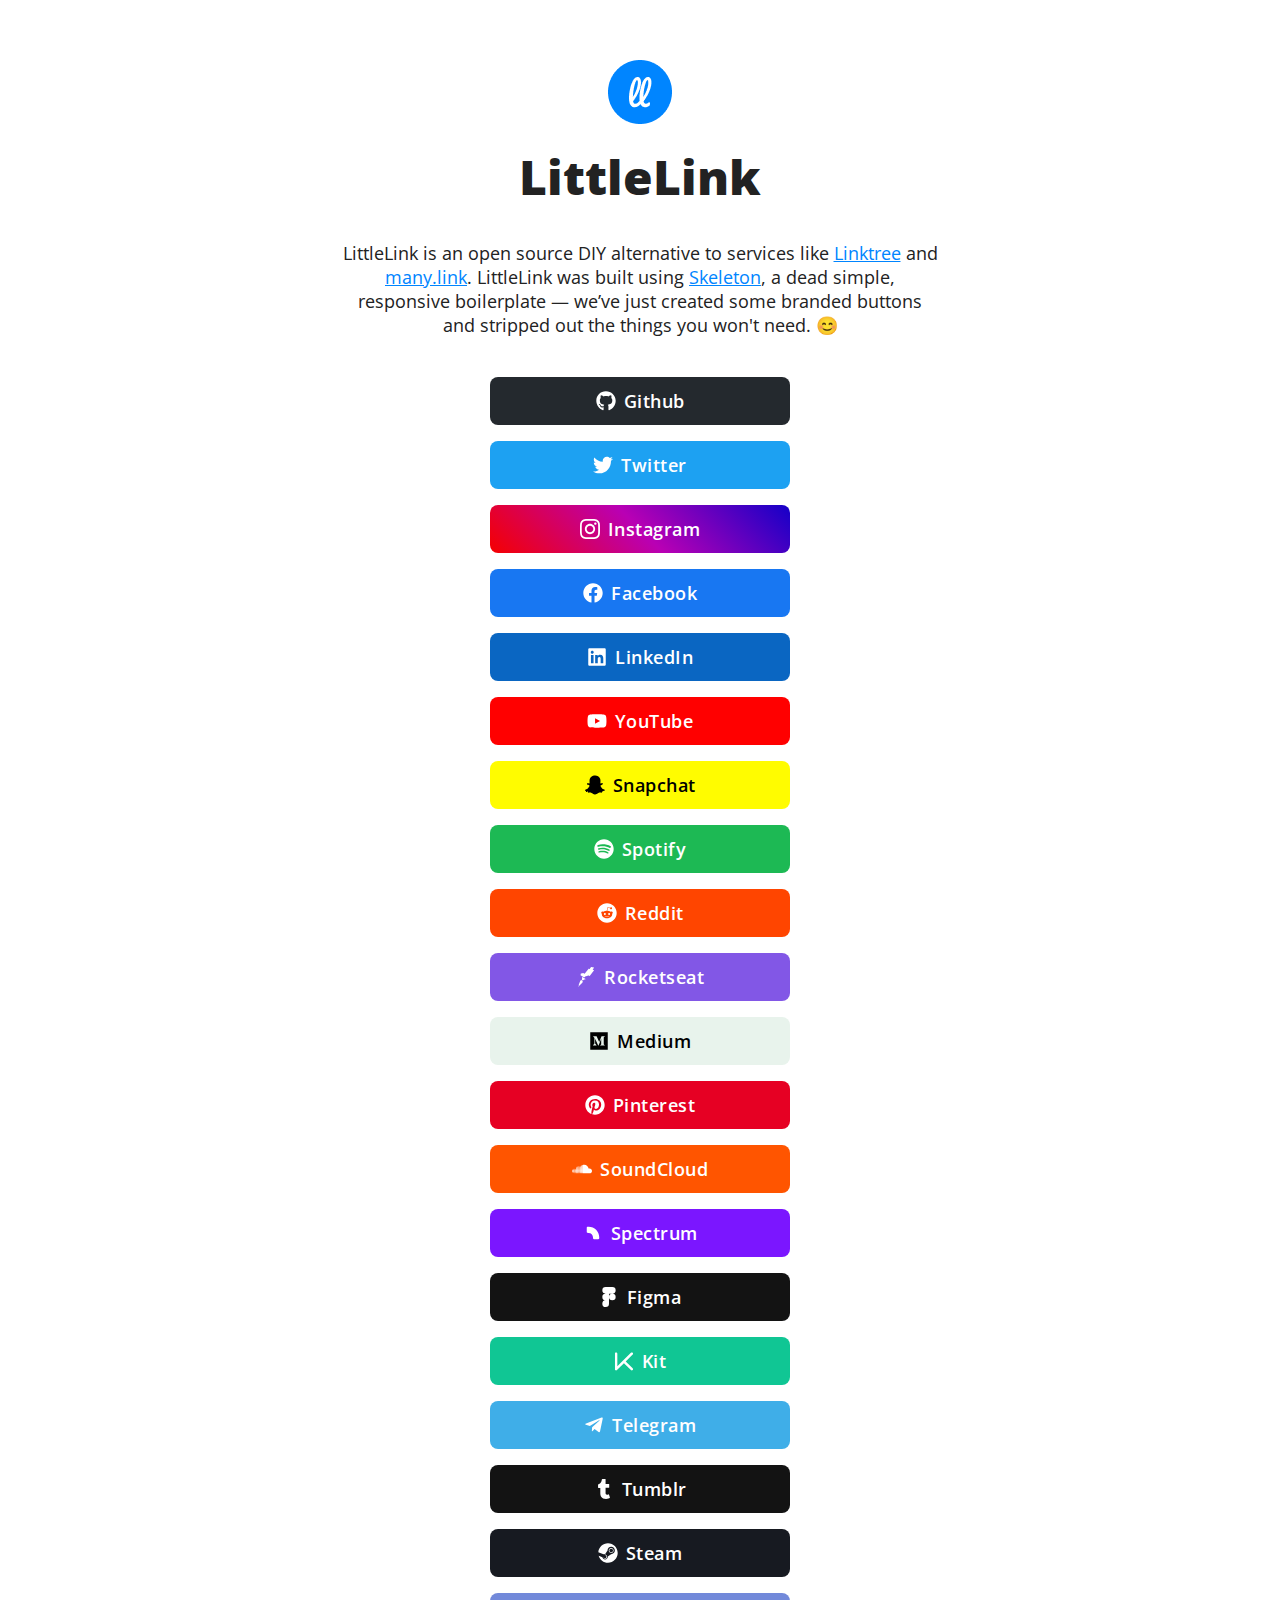
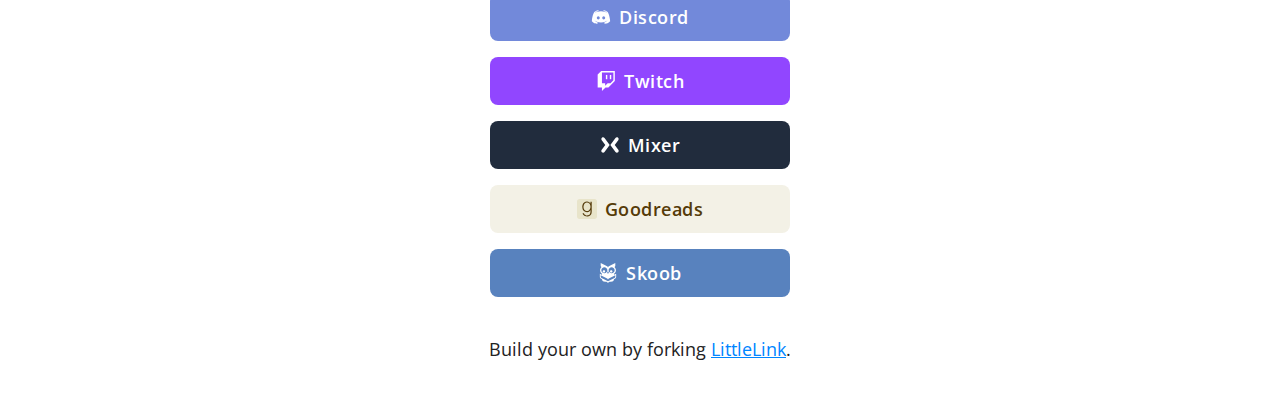
==== littlelink-master/index.html @ fe1fabd6 "Add files via upload" ====
<!DOCTYPE html>
<html lang="en">
<head>

  <!-- Page Information
  –––––––––––––––––––––––––––––––––––––––––––––––––– -->
  <meta charset="utf-8">
  <title>LittleLink</title>
  <meta name="description" content="">
  <meta name="author" content="">

  <!-- Mobile Specific Metas
  –––––––––––––––––––––––––––––––––––––––––––––––––– -->
  <meta name="viewport" content="width=device-width, initial-scale=1">

  <!-- FONT
  –––––––––––––––––––––––––––––––––––––––––––––––––– -->
  <link href="https://fonts.googleapis.com/css?family=Open+Sans:400,600,800&display=swap" rel="stylesheet">

  <!-- CSS
  –––––––––––––––––––––––––––––––––––––––––––––––––– -->
  <link rel="stylesheet" href="css/normalize.css">
  <link rel="stylesheet" href="css/skeleton-light.css">
  <link rel="stylesheet" href="css/brands.css">

  <!-- Favicon
  –––––––––––––––––––––––––––––––––––––––––––––––––– -->
  <link rel="icon" type="image/png" href="images/avatar.png">

</head>
<body>

  <!-- Primary Page Layout
  –––––––––––––––––––––––––––––––––––––––––––––––––– -->
  <div class="container">
    <div class="row">
      <div class="column" style="margin-top: 10%">
        <!-- Your Image Here -->
        <img src="images/avatar.png" srcset="images/avatar@2x.png 2x">

        <!-- Your Name -->
        <h1>LittleLink</h1>

        <!-- Short Bio -->
        <p>LittleLink is an open source DIY alternative to services like <a href="https://linktr.ee">Linktree</a> and <a href="https://many.link">many.link</a>. LittleLink was built using <a href="http://www.getskeleton.com">Skeleton</a>, a dead simple, responsive boilerplate — we’ve just created some branded buttons and stripped out the things you won't need. 😊</p>
        
        <!-- Replace # with your profile URL. Delete whatever you don't need & create your own brand styles in css/brands.css -->  


        <!-- Github -->
        <a class="button button-github" href="#"><img class="icon" src="icons/github.svg">Github</a>
          <br>
        
        <!-- Twitter -->
        <a class="button button-twitter" href="#"><img class="icon" src="icons/twitter.svg">Twitter</a>
          <br>

        <!-- Instagram -->
        <a class="button button-instagram" href="#"><img class="icon" src="icons/instagram.svg">Instagram</a>
          <br>

        <!-- Facebook -->
        <a class="button button-facebook" href="#"><img class="icon" src="icons/facebook.svg">Facebook</a>
          <br>

        <!-- LinkedIn -->
        <a class="button button-linkedin" href="#"><img class="icon" src="icons/linkedin.svg">LinkedIn</a>
          <br>

        <!-- YouTube -->
        <a class="button button-youtube" href="#"><img class="icon" src="icons/youtube.svg">YouTube</a>
          <br> 

        <!-- Snapchat -->
        <a class="button button-snapchat" href="#"><img class="icon" src="icons/snapchat.svg">Snapchat</a>
          <br>

        <!-- Spotify -->
        <a class="button button-spotify" href="#"><img class="icon" src="icons/spotify.svg">Spotify</a>
          <br>      
          
        <!-- Reddit -->
        <a class="button button-reddit" href="#"><img class="icon" src="icons/reddit.svg">Reddit</a>
          <br>   
          
         <!-- Rocketseat -->
         <a class="button button-rocketseat" href="#"><img class="icon" src="icons/rocketseat.svg">Rocketseat</a>
         <br>   

        <!-- Medium -->
        <a class="button button-medium" href="#"><img class="icon" src="icons/medium.svg">Medium</a>
          <br> 

        <!-- Pinterest -->
        <a class="button button-pinterest" href="#"><img class="icon" src="icons/pinterest.svg">Pinterest</a>
          <br>

        <!-- SoundCloud -->
        <a class="button button-soundcloud" href="#"><img class="icon" src="icons/soundcloud.svg">SoundCloud</a>
          <br>        
         
        <!-- Spectrum -->
        <a class="button button-spectrum" href="#"><img class="icon" src="icons/spectrum.svg">Spectrum</a>
          <br>          

        <!-- Figma -->
        <a class="button button-figma" href="#"><img class="icon" src="icons/figma.svg">Figma</a>
          <br>

        <!-- Kit -->
        <a class="button button-kit" href="#"><img class="icon" src="icons/kit.svg">Kit</a>
          <br>          

        <!-- Telegram -->
        <a class="button button-telegram" href="#"><img class="icon" src="icons/telegram.svg">Telegram</a>
          <br>          

        <!-- Tumblr -->
        <a class="button button-tumblr" href="#"><img class="icon" src="icons/tumblr.svg">Tumblr</a>
          <br>

        <!-- Steam -->
        <a class="button button-steam" href="#"><img class="icon" src="icons/steam.svg">Steam</a>
          <br>

        <!-- Discord -->
        <a class="button button-discord" href="#"><img class="icon" src="icons/discord.svg">Discord</a>
          <br>

        <!-- Twitch -->
        <a class="button button-twitch" href="#"><img class="icon" src="icons/twitch.svg">Twitch</a>
          <br>

        <!-- Mixer -->
        <a class="button button-mixer" href="#"><img class="icon" src="icons/mixer.svg">Mixer</a>
          <br>

        <!-- Goodreads -->
        <a class="button button-goodreads" href="#"><img class="icon" src="icons/goodreads.svg">Goodreads</a>
          <br>

        <!-- Skoob -->
        <a class="button button-skoob" href="#"><img class="icon" src="icons/skoob.svg">Skoob</a>
          <br>
          <br>
        <p>Build your own by forking <a href="https://littlelink.io">LittleLink</a>.</p>
          
      </div>
    </div>
  </div>

<!-- End Document
  –––––––––––––––––––––––––––––––––––––––––––––––––– -->
</body>
</html>
---- littlelink-master/css/skeleton-light.css ----
/*
* littlelink V1
* https://littlelink.com
* Free to use under the MIT license.
* http://www.opensource.org/licenses/mit-license.php
* 12/21/2019
*
* Built using:
*
* Skeleton V2.0.4
* Copyright 2014, Dave Gamache
* www.getskeleton.com
* Free to use under the MIT license.
* http://www.opensource.org/licenses/mit-license.php
* 12/29/2014
*/


/* Table of contents
––––––––––––––––––––––––––––––––––––––––––––––––––
- Grid
- Base Styles
- Typography
- Links
- Code
- Spacing
- Utilities
*
* You'll find the button css in css/brands.css.
*
*/


/* Grid
–––––––––––––––––––––––––––––––––––––––––––––––––– */
.container {
  position: relative;
  width: 100%;
  max-width: 600px;
  text-align: center;
  margin: 0 auto;
  padding: 0 20px;
  box-sizing: border-box; }
.column {
  position: center;
  width: 100%;
  float: center;
  box-sizing: border-box; }

/* For devices larger than 400px */
@media (min-width: 400px) {
  .container {
    width: 85%;
    padding: 0; }
}

/* For devices larger than 550px */
@media (min-width: 550px) {
  .container {
    width: 80%; }
  .column,
  .columns {
    margin-left: 0; }
  .column:first-child,
  .columns:first-child {
    margin-left: 0; }

}


/* Base Styles
–––––––––––––––––––––––––––––––––––––––––––––––––– */
/* NOTE
html is set to 62.5% so that all the REM measurements throughout Skeleton
are based on 10px sizing. So basically 1.5rem = 15px :) */
html {
  font-size: 100%; }
body {
  font-size: 18px;
  line-height: 24px;
  font-weight: 400;
  font-family: "Open Sans", "HelveticaNeue", "Helvetica Neue", Helvetica, Arial, sans-serif;
  color: #222; }


/* Typography
–––––––––––––––––––––––––––––––––––––––––––––––––– */
h1 {
  margin-top: 0;
  margin-bottom: 16px;
  font-weight: 800; }
h1 { font-size:24px; line-height: 64px; letter-spacing: 0;}


/* Larger than phablet */
@media (min-width: 550px) {
  h1 { font-size: 48px; line-height: 96px;}
}

p {
  margin-top: 0; }


/* Links
–––––––––––––––––––––––––––––––––––––––––––––––––– */
a {
  color: #0085FF; }
a:hover {
  color: #0085FF; }


/* Code
–––––––––––––––––––––––––––––––––––––––––––––––––– */
code {
  padding: .2rem .5rem;
  margin: 0 .2rem;
  font-size: 90%;
  white-space: nowrap;
  background: #F1F1F1;
  border: 1px solid #E1E1E1;
  border-radius: 4px; }
pre > code {
  display: block;
  padding: 1rem 1.5rem;
  white-space: pre; }

/* Spacing
–––––––––––––––––––––––––––––––––––––––––––––––––– */
button,
.button {
  margin-bottom: 1rem; }
input,
textarea,
select,
fieldset {
  margin-bottom: 1.5rem; }
pre,
blockquote,
dl,
figure,
p,
ol {
  margin-bottom: 2.5rem; }


/* Utilities
–––––––––––––––––––––––––––––––––––––––––––––––––– */
.u-full-width {
  width: 100%;
  box-sizing: border-box; }
.u-max-full-width {
  max-width: 100%;
  box-sizing: border-box; }
.u-pull-right {
  float: right; }
.u-pull-left {
  float: left; }


/* Misc
–––––––––––––––––––––––––––––––––––––––––––––––––– */
hr {
  margin-top: 3rem;
  margin-bottom: 3.5rem;
  border-width: 0;
  border-top: 1px solid #E1E1E1; }
---- littlelink-master/css/brands.css ----
/*
* littlelink.io
* Skeleton V2.0.4
* Copyright 2014, Dave Gamache
* www.getskeleton.com
* Free to use under the MIT license.
* http://www.opensource.org/licenses/mit-license.php
* 12/29/2014
*/

/*
* Built using on:
* Skeleton V2.0.4
* Copyright 2014, Dave Gamache
* www.getskeleton.com
* Free to use under the MIT license.
* http://www.opensource.org/licenses/mit-license.php
* 12/29/2014
*/


/* Table of contents
––––––––––––––––––––––––––––––––––––––––––––––––––

- Buttons
- Brand Styles

*/


/* Buttons
–––––––––––––––––––––––––––––––––––––––––––––––––– */

.button,
button {
  display: inline-block;
  text-decoration: none;
  height: 48px;
  padding: 0 16px;
  text-align: center;
  vertical-align: middle;
  font-size: 18px;
  width: 300px;
  font-weight: 600;
  line-height: 48px;
  letter-spacing: 0.5px;
  white-space: nowrap;
  background-color: transparent;
  border-radius: 8px;
  cursor: pointer;
  box-sizing: border-box; }
button:hover,
.button:focus {
  color: #333;
  border-color: #888;
  outline: 0; }
.button.button-primary {
  color: #FFF;
  filter: brightness(90%) }
.button.button-primary:hover,
.button.button-primary:focus {
  color: #FFF;
  filter: brightness(90%) }


/* Brand Icons
–––––––––––––––––––––––––––––––––––––––––––––––––– */

.icon {
  padding: 0px 8px 3.5px 0px;
  vertical-align: middle;
  width: 20px;
  height: 20px;
}


/* Brand Styles
–––––––––––––––––––––––––––––––––––––––––––––––––– */

/* Discord */
.button.button-discord {
  color: #FFFFFF;
  background-color: #7289DA }
.button.button-discord:hover,
.button.button-discord:focus {
  filter: brightness(90%) }

/* Facebook */
.button.button-facebook {
  color: #FFFFFF;
  background-color: #1877f2 }
.button.button-facebook:hover,
.button.button-facebook:focus {
  filter: brightness(90%) }

/* Figma */
.button.button-figma {
  color: #FFFFFF;
  background-color: #131313 }
.button.button-figma:hover,
.button.button-figma:focus {
  filter: brightness(90%) }

/* Github */
.button.button-github {
  color: #FFFFFF;
  background-color: #24292e }
.button.button-github:hover,
.button.button-github:focus {
  filter: brightness(90%) }

/* Goodreads */
.button.button-goodreads {
  color: #553B08;
  background-color: #F3F1E6 }
.button.button-youtube:hover,
.button.button-youtube:focus {
  filter: brightness(90%) }

/* Instagram */
.button.button-instagram {
  color: #FFFFFF;
  background-image: linear-gradient(-135deg,#1400c8,#b900b4,#f50000) }
.button.button-instagram:hover,
.button.button-instagram:focus {
  filter: brightness(90%) }

/* Kit */
.button.button-kit {
  color: #FFFFFF;
  background-color: #10c694 }
.button.button-kit:hover,
.button.button-kit:focus {
  filter: brightness(90%) }

/* LinkedIn */
.button.button-linkedin {
  color: #FFFFFF;
  background-color: #0A66C2 }
.button.button-linkedin:hover,
.button.button-linkedin:focus {
  filter: brightness(90%) }

/* Medium */
.button.button-medium {
  color: #000000;
  background-color: #E8F3EC }
.button.button-medium:hover,
.button.button-medium:focus {
  filter: brightness(90%) }

/* Mixer */
.button.button-mixer {
  color: #FFFFFF;
  background-color: #212c3d }
.button.button-mixer:hover,
.button.button-mixer:focus {
  filter: brightness(90%) }

/* Pinterest */
.button.button-pinterest {
  color: #FFFFFF;
  background-color: #E60023 }
.button.button-pinterest:hover,
.button.button-pinterest:focus {
  filter: brightness(90%) }

/* Reddit */
.button.button-reddit {
  color: #FFFFFF;
  background-color: #FF4500 }
.button.button-reddit:hover,
.button.button-reddit:focus {
  filter: brightness(90%) }

/* Skoob */
.button.button-skoob {
  color: #FFFFFF;
  background-color: #5882BE }
.button.button-youtube:hover,
.button.button-youtube:focus {
  filter: brightness(90%) }

/* Rocketseat */
.button.button-rocketseat {
  color: #FFFFFF;
  background-color: #8257E6 }
.button.button-rocketseat:hover,
.button.button-rocketseat:focus {
  filter: brightness(90%) }  

/* Snapchat */
.button.button-snapchat {
  color: #000000;
  background-color: #fffc00 }
.button.button-snapchat:hover,
.button.button-snapchat:focus {
  filter: brightness(90%) }

/* SoundCloud */
.button.button-soundcloud {
  color: #FFFFFF;
  background-color: #ff5500 }
.button.button-soundcloud:hover,
.button.button-soundcloud:focus {
  filter: brightness(90%) }

/* Spectrum */
.button.button-spectrum {
  color: #FFFFFF;
  background-color: #7b16ff }
.button.button-spectrum:hover,
.button.button-spectrum:focus {
  filter: brightness(90%) }

/* Spotify */
.button.button-spotify {
  color: #FFFFFF;
  background-color: #1DB954 }
.button.button-spotify:hover,
.button.button-spotify:focus {
  filter: brightness(90%) }

/* Steam */
.button.button-steam {
  color: #FFFFFF;
  background-color: #171a21 }
.button.button-steam:hover,
.button.button-steam:focus {
  filter: brightness(90%) }
  
/* Telegram */
.button.button-telegram {
  color: #FFFFFF;
  background-color: #3faee8 }
.button.button-telegram:hover,
.button.button-telegram:focus {
  filter: brightness(90%) }

/* Tumblr */
.button.button-tumblr {
  color: #FFFFFF;
  background-color: #131313 }
.button.button-tumblr:hover,
.button.button-tumblr:focus {
  filter: brightness(90%) }

/* Twitch */
.button.button-twitch {
  color: #FFFFFF;
  background-color: #9146ff }
.button.button-twitch:hover,
.button.button-twitch:focus {
  filter: brightness(90%) }

/* Twitter */
.button.button-twitter {
  color: #FFFFFF;
  background-color: #1DA1F2 }
.button.button-twitter:hover,
.button.button-twitter:focus {
  filter: brightness(90%) }

/* YouTube */
.button.button-youtube {
  color: #FFFFFF;
  background-color: #FF0000 }
.button.button-youtube:hover,
.button.button-youtube:focus {
  filter: brightness(90%) }
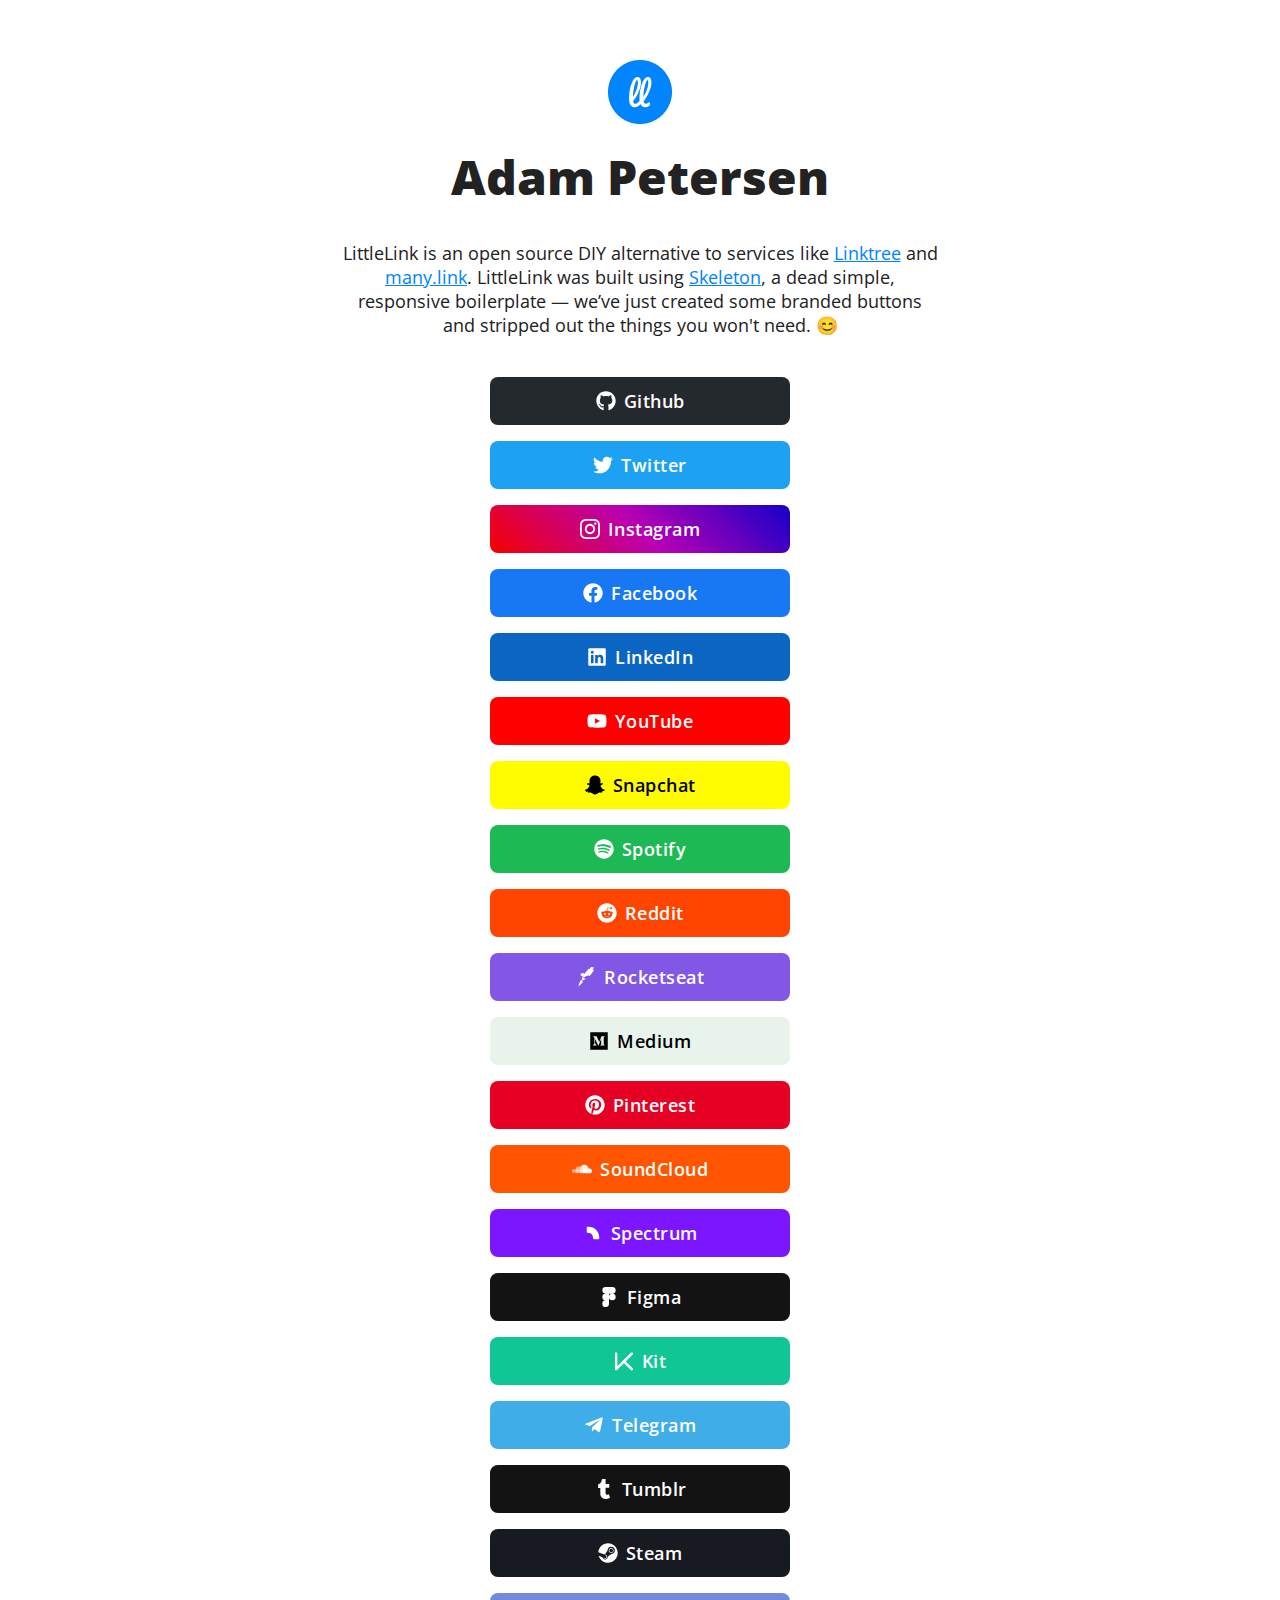
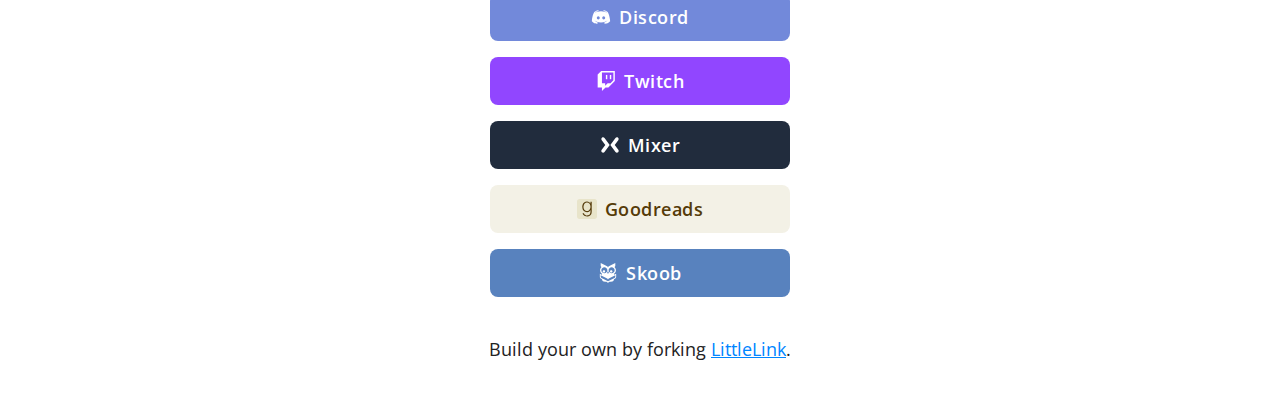
==== commit bf2a7857: "Update Again" ====
--- a/littlelink-master/index.html
+++ b/littlelink-master/index.html
@@ -39,18 +39,18 @@
         <img src="images/avatar.png" srcset="images/avatar@2x.png 2x">
 
         <!-- Your Name -->
-        <h1>LittleLink</h1>
+        <h1>Adam Petersen</h1>
 
         <!-- Short Bio -->
         <p>LittleLink is an open source DIY alternative to services like <a href="https://linktr.ee">Linktree</a> and <a href="https://many.link">many.link</a>. LittleLink was built using <a href="http://www.getskeleton.com">Skeleton</a>, a dead simple, responsive boilerplate — we’ve just created some branded buttons and stripped out the things you won't need. 😊</p>
-        
-        <!-- Replace # with your profile URL. Delete whatever you don't need & create your own brand styles in css/brands.css -->  
+
+        <!-- Replace # with your profile URL. Delete whatever you don't need & create your own brand styles in css/brands.css -->
 
 
         <!-- Github -->
         <a class="button button-github" href="#"><img class="icon" src="icons/github.svg">Github</a>
           <br>
-        
+
         <!-- Twitter -->
         <a class="button button-twitter" href="#"><img class="icon" src="icons/twitter.svg">Twitter</a>
           <br>
@@ -69,7 +69,7 @@
 
         <!-- YouTube -->
         <a class="button button-youtube" href="#"><img class="icon" src="icons/youtube.svg">YouTube</a>
-          <br> 
+          <br>
 
         <!-- Snapchat -->
         <a class="button button-snapchat" href="#"><img class="icon" src="icons/snapchat.svg">Snapchat</a>
@@ -77,19 +77,19 @@
 
         <!-- Spotify -->
         <a class="button button-spotify" href="#"><img class="icon" src="icons/spotify.svg">Spotify</a>
-          <br>      
-          
+          <br>
+
         <!-- Reddit -->
         <a class="button button-reddit" href="#"><img class="icon" src="icons/reddit.svg">Reddit</a>
-          <br>   
-          
+          <br>
+
          <!-- Rocketseat -->
          <a class="button button-rocketseat" href="#"><img class="icon" src="icons/rocketseat.svg">Rocketseat</a>
-         <br>   
+         <br>
 
         <!-- Medium -->
         <a class="button button-medium" href="#"><img class="icon" src="icons/medium.svg">Medium</a>
-          <br> 
+          <br>
 
         <!-- Pinterest -->
         <a class="button button-pinterest" href="#"><img class="icon" src="icons/pinterest.svg">Pinterest</a>
@@ -97,11 +97,11 @@
 
         <!-- SoundCloud -->
         <a class="button button-soundcloud" href="#"><img class="icon" src="icons/soundcloud.svg">SoundCloud</a>
-          <br>        
-         
+          <br>
+
         <!-- Spectrum -->
         <a class="button button-spectrum" href="#"><img class="icon" src="icons/spectrum.svg">Spectrum</a>
-          <br>          
+          <br>
 
         <!-- Figma -->
         <a class="button button-figma" href="#"><img class="icon" src="icons/figma.svg">Figma</a>
@@ -109,11 +109,11 @@
 
         <!-- Kit -->
         <a class="button button-kit" href="#"><img class="icon" src="icons/kit.svg">Kit</a>
-          <br>          
+          <br>
 
         <!-- Telegram -->
         <a class="button button-telegram" href="#"><img class="icon" src="icons/telegram.svg">Telegram</a>
-          <br>          
+          <br>
 
         <!-- Tumblr -->
         <a class="button button-tumblr" href="#"><img class="icon" src="icons/tumblr.svg">Tumblr</a>
@@ -144,7 +144,7 @@
           <br>
           <br>
         <p>Build your own by forking <a href="https://littlelink.io">LittleLink</a>.</p>
-          
+
       </div>
     </div>
   </div>
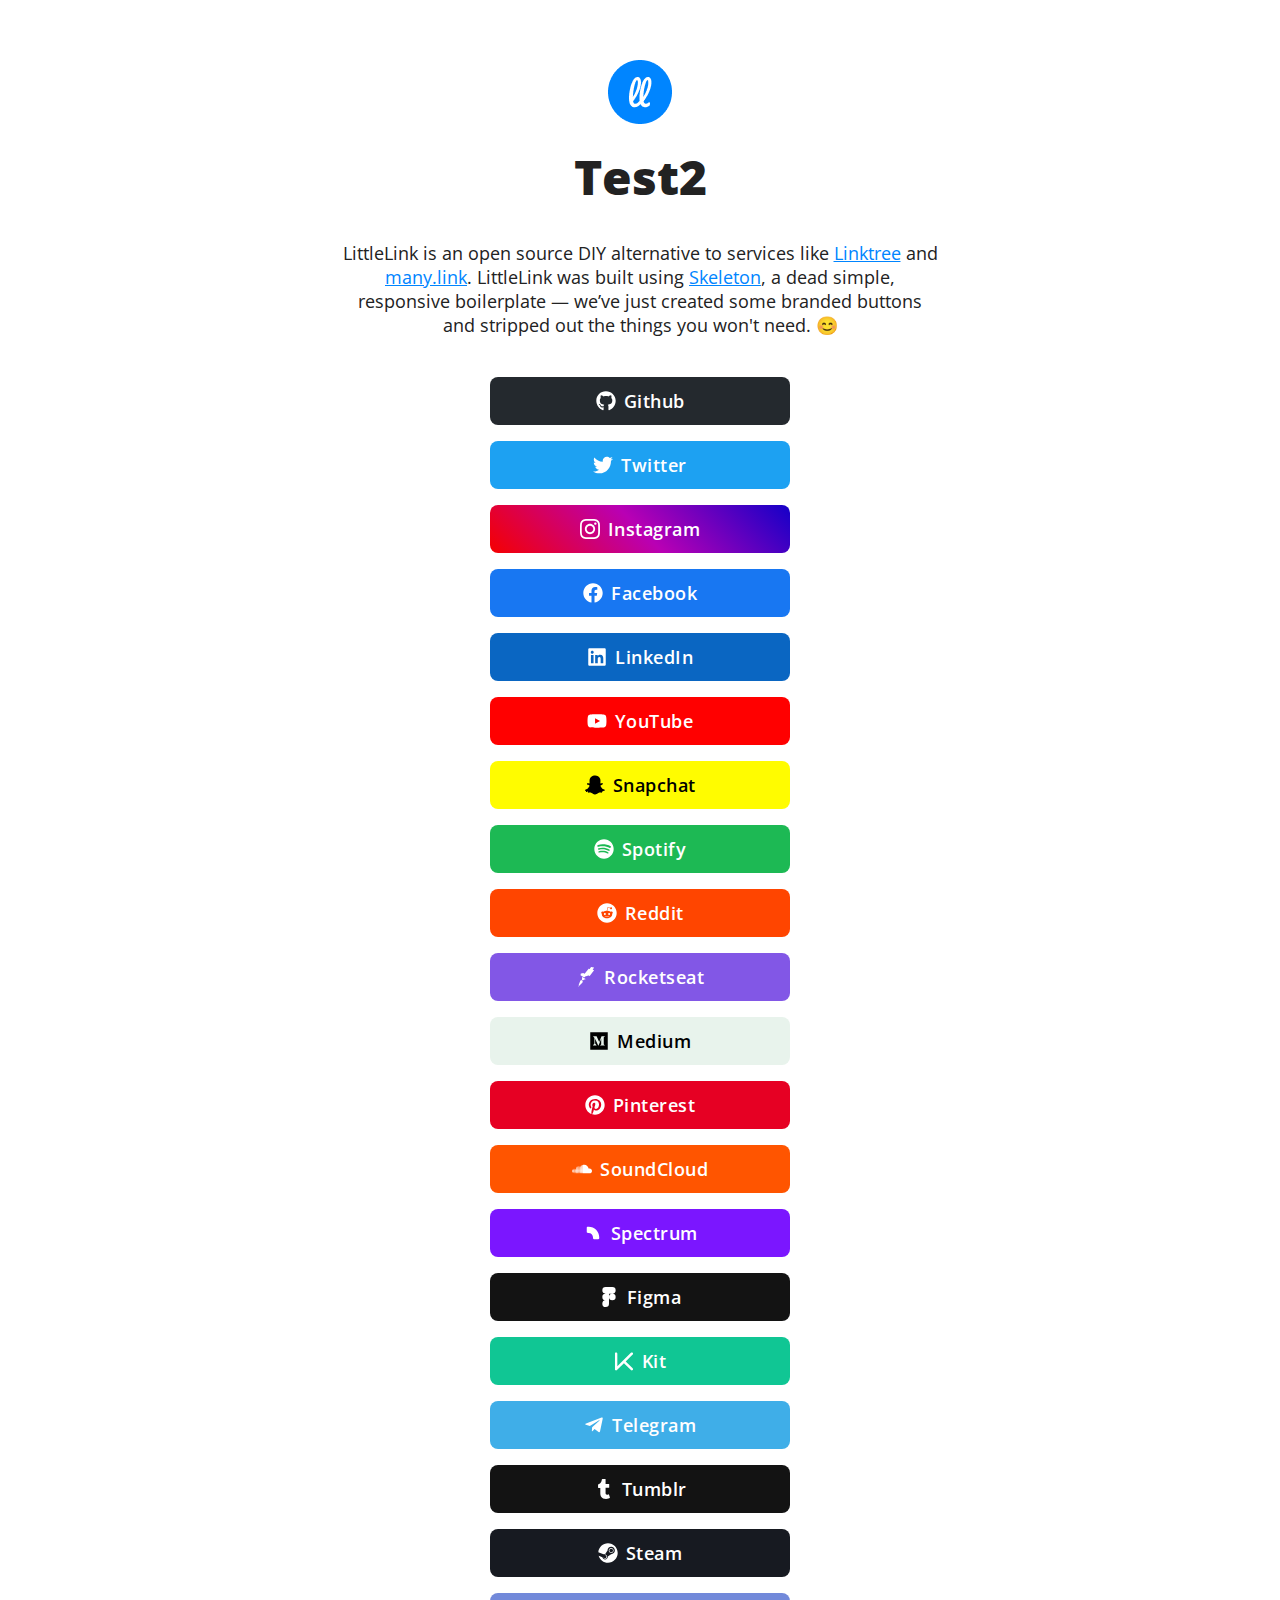
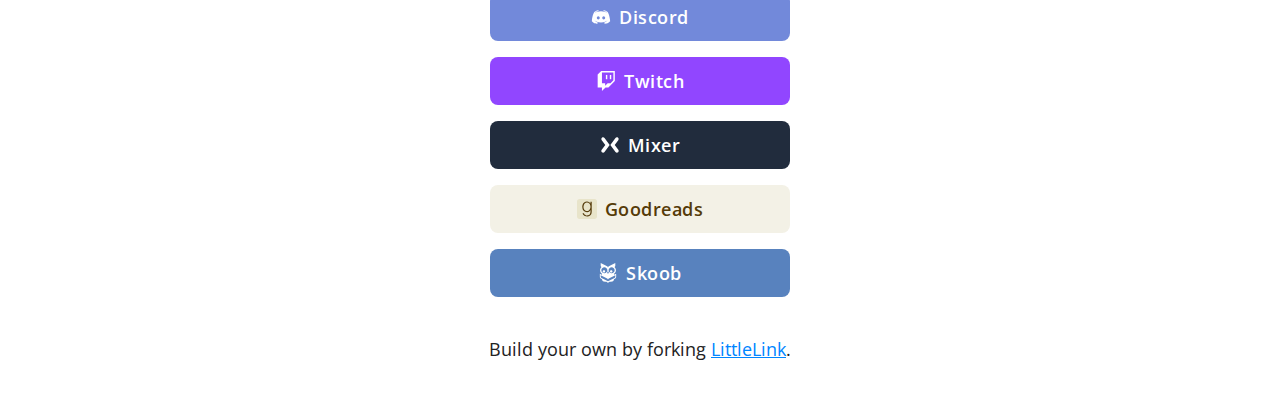
==== commit 9e548d20: "Update index.html" ====
--- a/littlelink-master/index.html
+++ b/littlelink-master/index.html
@@ -39,7 +39,7 @@
         <img src="images/avatar.png" srcset="images/avatar@2x.png 2x">
 
         <!-- Your Name -->
-        <h1>Adam Petersen</h1>
+        <h1>Test2</h1>
 
         <!-- Short Bio -->
         <p>LittleLink is an open source DIY alternative to services like <a href="https://linktr.ee">Linktree</a> and <a href="https://many.link">many.link</a>. LittleLink was built using <a href="http://www.getskeleton.com">Skeleton</a>, a dead simple, responsive boilerplate — we’ve just created some branded buttons and stripped out the things you won't need. 😊</p>
